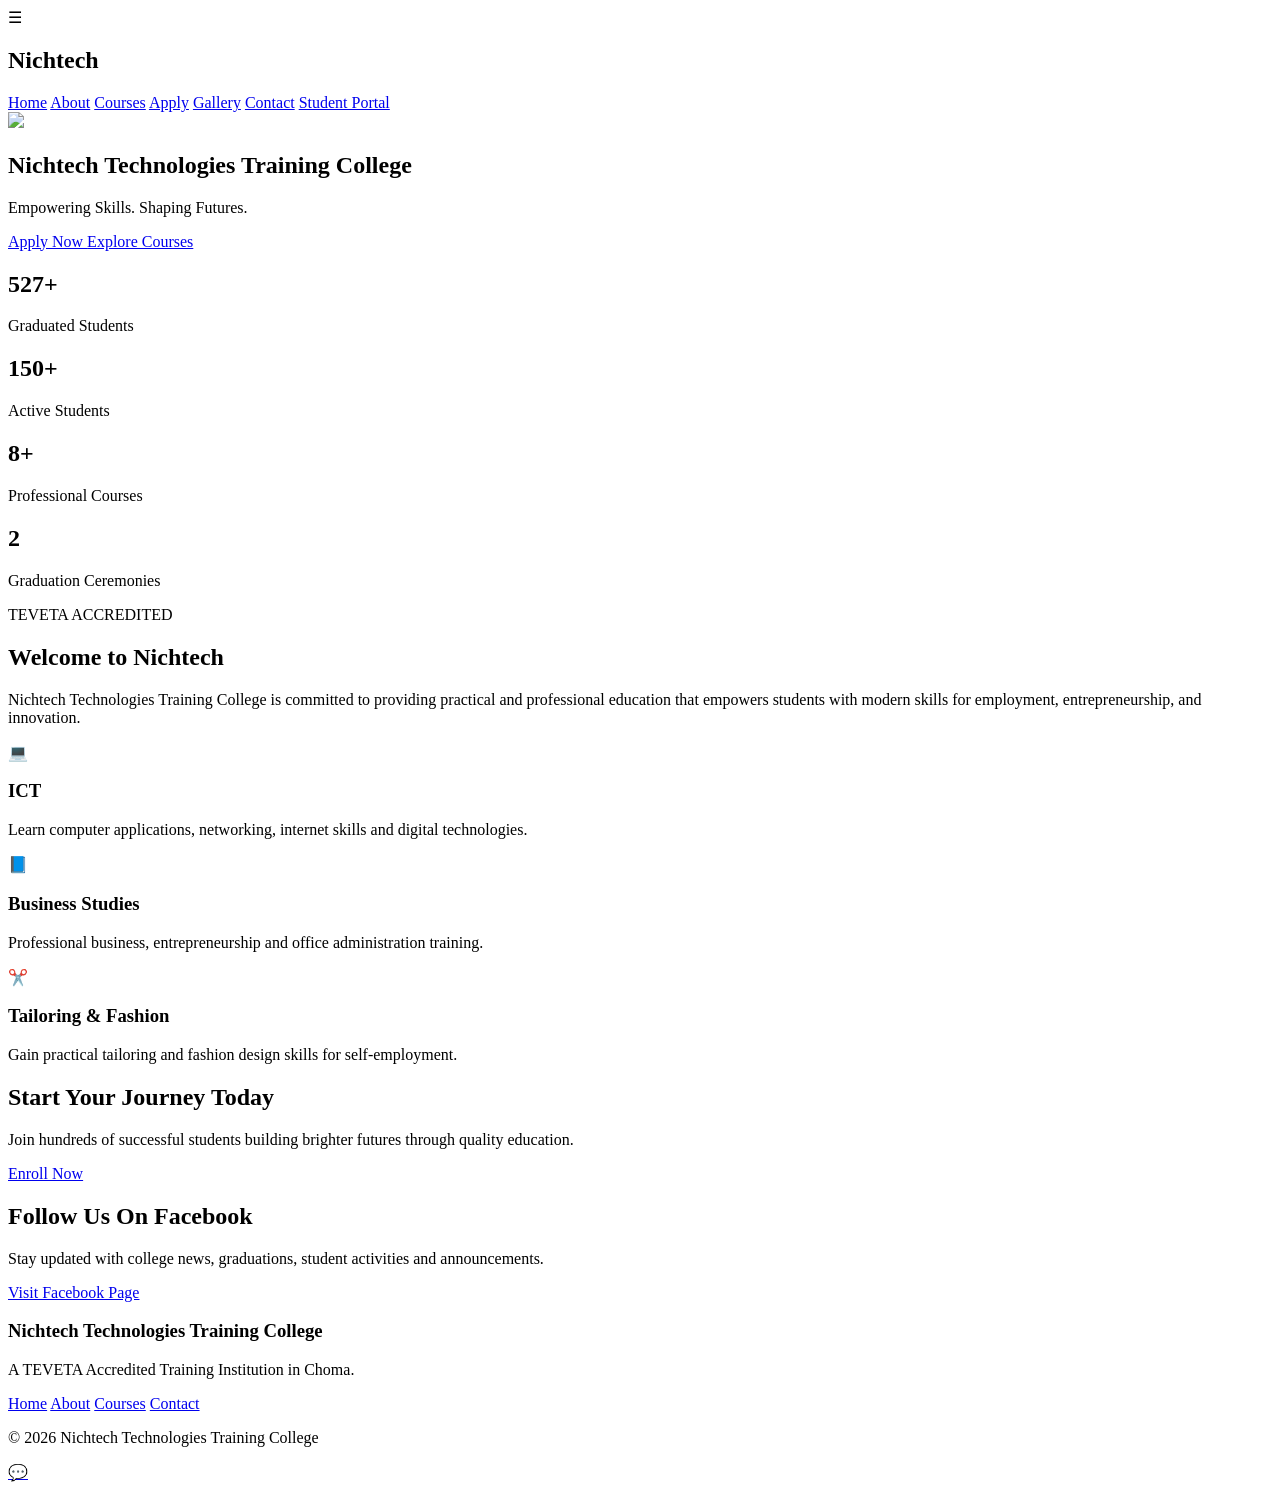
==== index.html @ 7b7272cb "Add files via upload" ====
<!DOCTYPE html>
<html lang="en">

<head>
  <meta charset="UTF-8">
  <meta name="viewport" content="width=device-width, initial-scale=1.0">

  <title>Nichtech Technologies Training College</title>

  <!-- GOOGLE FONT -->
  <link rel="preconnect" href="https://fonts.googleapis.com">
  <link rel="preconnect" href="https://fonts.gstatic.com" crossorigin>

  <link href="https://fonts.googleapis.com/css2?family=Poppins:wght@300;400;500;600;700;800&display=swap" rel="stylesheet">

  <!-- CSS -->
  <link rel="stylesheet" href="css/style.css">
</head>

<body>

  <!-- HEADER -->
  <header class="topbar">

    <div class="menu-icon" onclick="toggleMenu()">
      ☰
    </div>

    <h2>Nichtech</h2>

  </header>

  <!-- MOBILE MENU -->
  <nav id="menu" class="menu">

    <a href="index.html">Home</a>

    <a href="about.html">About</a>

    <a href="courses.html">Courses</a>

    <a href="apply.html">Apply</a>

    <a href="gallery.html">Gallery</a>

    <a href="contact.html">Contact</a>

    <a href="portal.html">Student Portal</a>

  </nav>

  <!-- HERO SECTION -->
  <section class="hero">

    <div class="hero-content">

      <img src="images/logo.png" class="logo">

      <h1>
        Nichtech Technologies Training College
      </h1>

      <p>
        Empowering Skills. Shaping Futures.
      </p>

      <div class="hero-buttons">

        <a href="apply.html" class="primary-btn">
          Apply Now
        </a>

        <a href="courses.html" class="secondary-btn">
          Explore Courses
        </a>

      </div>

    </div>

  </section>

  <!-- STATS -->
  <section class="stats">

    <div class="stat-card">
      <h2>527+</h2>
      <p>Graduated Students</p>
    </div>

    <div class="stat-card">
      <h2>150+</h2>
      <p>Active Students</p>
    </div>

    <div class="stat-card">
      <h2>8+</h2>
      <p>Professional Courses</p>
    </div>

    <div class="stat-card">
      <h2>2</h2>
      <p>Graduation Ceremonies</p>
    </div>

  </section>

  <!-- ABOUT -->
  <section class="about-home">

    <span class="section-tag">
      TEVETA ACCREDITED
    </span>

    <h2>
      Welcome to Nichtech
    </h2>

    <p>
      Nichtech Technologies Training College is committed to providing practical and professional education that empowers students with modern skills for employment, entrepreneurship, and innovation.
    </p>

  </section>

  <!-- COURSES -->
  <section class="courses-preview">

    <div class="course-preview-card">

      <div class="course-icon">
        💻
      </div>

      <h3>ICT</h3>

      <p>
        Learn computer applications, networking, internet skills and digital technologies.
      </p>

    </div>

    <div class="course-preview-card">

      <div class="course-icon">
        📘
      </div>

      <h3>Business Studies</h3>

      <p>
        Professional business, entrepreneurship and office administration training.
      </p>

    </div>

    <div class="course-preview-card">

      <div class="course-icon">
        ✂️
      </div>

      <h3>Tailoring & Fashion</h3>

      <p>
        Gain practical tailoring and fashion design skills for self-employment.
      </p>

    </div>

  </section>

  <!-- CALL TO ACTION -->
  <section class="cta-section">

    <h2>
      Start Your Journey Today
    </h2>

    <p>
      Join hundreds of successful students building brighter futures through quality education.
    </p>

    <a href="apply.html" class="primary-btn">
      Enroll Now
    </a>

  </section>

  <!-- FACEBOOK -->
  <section class="facebook-section">

    <h2>
      Follow Us On Facebook
    </h2>

    <p>
      Stay updated with college news, graduations, student activities and announcements.
    </p>

    <a href="https://www.facebook.com/profile.php?id=100064604655766"
      target="_blank"
      class="facebook-btn">

      Visit Facebook Page

    </a>

  </section>

  <!-- FOOTER -->
  <footer>

    <div class="footer-content">

      <h3>Nichtech Technologies Training College</h3>

      <p>
        A TEVETA Accredited Training Institution in Choma.
      </p>

      <div class="footer-links">

        <a href="index.html">Home</a>

        <a href="about.html">About</a>

        <a href="courses.html">Courses</a>

        <a href="contact.html">Contact</a>

      </div>

      <p class="copyright">
        © 2026 Nichtech Technologies Training College
      </p>

    </div>

  </footer>

  <!-- WHATSAPP -->
  <a href="https://wa.me/260971453747"
    class="whatsapp-btn"
    target="_blank">

    💬

  </a>

  <!-- SCRIPT -->
  <script>

    function toggleMenu() {

      var menu = document.getElementById("menu");

      menu.classList.toggle("show");

    }

    // AUTO CLOSE MENU

    var links = document.querySelectorAll("#menu a");

    links.forEach(function (link) {

      link.addEventListener("click", function () {

        document.getElementById("menu").classList.remove("show");

      });

    });

  </script>

</body>

</html>
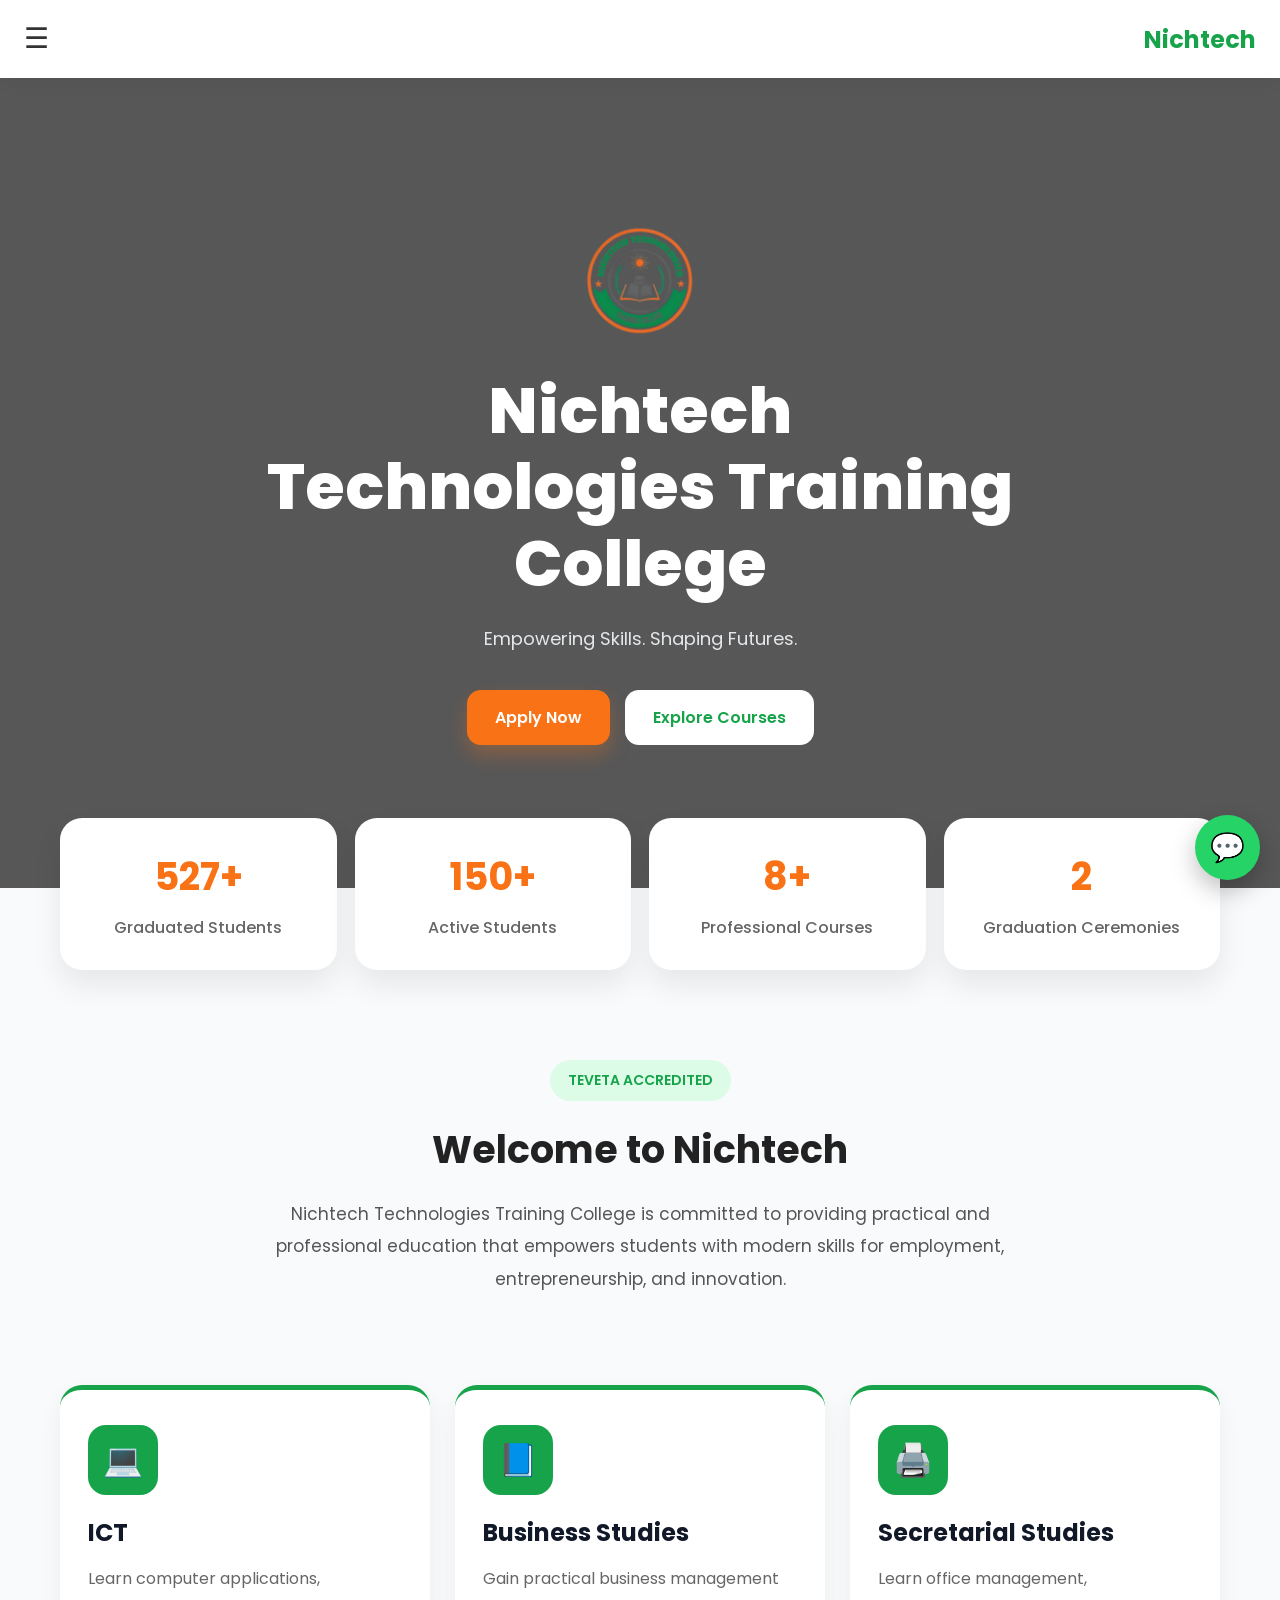
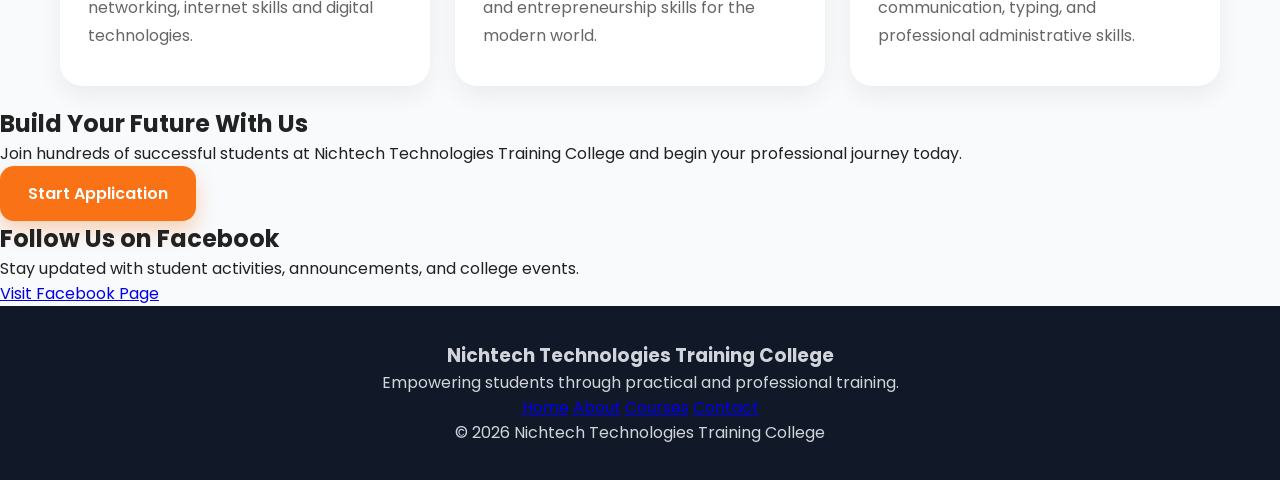
==== commit 9e2c42b4: "index.html" ====
--- a/index.html
+++ b/index.html
@@ -54,7 +54,8 @@
 
     <div class="hero-content">
 
-      <img src="images/logo.png" class="logo">
+      <!-- FIXED LOGO -->
+      <img src="logo.png" class="logo">
 
       <h1>
         Nichtech Technologies Training College
@@ -148,7 +149,7 @@
       <h3>Business Studies</h3>
 
       <p>
-        Professional business, entrepreneurship and office administration training.
+        Gain practical business management and entrepreneurship skills for the modern world.
       </p>
 
     </div>
@@ -156,32 +157,32 @@
     <div class="course-preview-card">
 
       <div class="course-icon">
-        ✂️
-      </div>
-
-      <h3>Tailoring & Fashion</h3>
-
-      <p>
-        Gain practical tailoring and fashion design skills for self-employment.
-      </p>
-
-    </div>
-
-  </section>
-
-  <!-- CALL TO ACTION -->
+        🖨️
+      </div>
+
+      <h3>Secretarial Studies</h3>
+
+      <p>
+        Learn office management, communication, typing, and professional administrative skills.
+      </p>
+
+    </div>
+
+  </section>
+
+  <!-- CTA -->
   <section class="cta-section">
 
     <h2>
-      Start Your Journey Today
+      Build Your Future With Us
     </h2>
 
     <p>
-      Join hundreds of successful students building brighter futures through quality education.
+      Join hundreds of successful students at Nichtech Technologies Training College and begin your professional journey today.
     </p>
 
     <a href="apply.html" class="primary-btn">
-      Enroll Now
+      Start Application
     </a>
 
   </section>
@@ -190,19 +191,17 @@
   <section class="facebook-section">
 
     <h2>
-      Follow Us On Facebook
+      Follow Us on Facebook
     </h2>
 
     <p>
-      Stay updated with college news, graduations, student activities and announcements.
+      Stay updated with student activities, announcements, and college events.
     </p>
 
     <a href="https://www.facebook.com/profile.php?id=100064604655766"
-      target="_blank"
-      class="facebook-btn">
-
+       target="_blank"
+       class="facebook-btn">
       Visit Facebook Page
-
     </a>
 
   </section>
@@ -215,17 +214,14 @@
       <h3>Nichtech Technologies Training College</h3>
 
       <p>
-        A TEVETA Accredited Training Institution in Choma.
+        Empowering students through practical and professional training.
       </p>
 
       <div class="footer-links">
 
         <a href="index.html">Home</a>
-
         <a href="about.html">About</a>
-
         <a href="courses.html">Courses</a>
-
         <a href="contact.html">Contact</a>
 
       </div>
@@ -240,40 +236,17 @@
 
   <!-- WHATSAPP -->
   <a href="https://wa.me/260971453747"
-    class="whatsapp-btn"
-    target="_blank">
-
+     class="whatsapp-btn"
+     target="_blank">
     💬
-
   </a>
 
-  <!-- SCRIPT -->
+  <!-- JS -->
   <script>
-
     function toggleMenu() {
-
-      var menu = document.getElementById("menu");
-
-      menu.classList.toggle("show");
-
+      document.getElementById("menu").classList.toggle("show");
     }
-
-    // AUTO CLOSE MENU
-
-    var links = document.querySelectorAll("#menu a");
-
-    links.forEach(function (link) {
-
-      link.addEventListener("click", function () {
-
-        document.getElementById("menu").classList.remove("show");
-
-      });
-
-    });
-
   </script>
 
 </body>
-
-</html>+  </html>
--- a/css/style.css
+++ b/css/style.css
@@ -0,0 +1,413 @@
+/* ===== GOOGLE FONT ===== */
+@import url('https://fonts.googleapis.com/css2?family=Poppins:wght@300;400;500;600;700;800&display=swap');
+
+/* ===== RESET ===== */
+*{
+  margin:0;
+  padding:0;
+  box-sizing:border-box;
+}
+
+html{
+  scroll-behavior:smooth;
+}
+
+body{
+  font-family:'Poppins', sans-serif;
+  background:#f8fafc;
+  color:#222;
+}
+
+/* ===== TOPBAR ===== */
+.topbar{
+  position:sticky;
+  top:0;
+  z-index:1000;
+
+  display:flex;
+  justify-content:space-between;
+  align-items:center;
+
+  padding:18px 24px;
+
+  background:white;
+
+  box-shadow:0 2px 20px rgba(0,0,0,0.05);
+}
+
+.topbar h2{
+  color:#16a34a;
+  font-size:24px;
+  font-weight:700;
+}
+
+.menu-icon{
+  font-size:28px;
+  cursor:pointer;
+  color:#333;
+}
+
+/* ===== MOBILE MENU ===== */
+.menu{
+  display:none;
+  flex-direction:column;
+  background:white;
+  box-shadow:0 10px 25px rgba(0,0,0,0.08);
+}
+
+.menu.show{
+  display:flex;
+}
+
+.menu a{
+  text-decoration:none;
+  color:#333;
+  padding:16px 22px;
+  border-bottom:1px solid #eee;
+  font-weight:500;
+  transition:0.3s;
+}
+
+.menu a:hover{
+  background:#f3f4f6;
+  color:#16a34a;
+}
+
+/* ===== HERO ===== */
+.hero{
+  position:relative;
+  min-height:90vh;
+
+  display:flex;
+  justify-content:center;
+  align-items:center;
+
+  text-align:center;
+
+  padding:40px 20px;
+
+  background:
+  linear-gradient(rgba(0,0,0,0.65),
+  rgba(0,0,0,0.65)),
+  url('../bg.jpg');
+
+  background-size:cover;
+  background-position:center;
+}
+
+.hero-content{
+  max-width:750px;
+  color:white;
+}
+
+.logo{
+  width:120px;
+  margin-bottom:25px;
+}
+
+.hero h1{
+  font-size:42px;
+  line-height:1.2;
+  margin-bottom:20px;
+  font-weight:800;
+}
+
+.hero p{
+  font-size:18px;
+  line-height:1.8;
+  color:#e5e7eb;
+  margin-bottom:35px;
+}
+
+.hero-buttons{
+  display:flex;
+  justify-content:center;
+  gap:15px;
+  flex-wrap:wrap;
+}
+
+/* ===== BUTTONS ===== */
+.primary-btn,
+.secondary-btn{
+  display:inline-block;
+  padding:15px 28px;
+  border-radius:14px;
+  text-decoration:none;
+  font-weight:600;
+  transition:0.3s;
+}
+
+.primary-btn{
+  background:#f97316;
+  color:white;
+  box-shadow:0 10px 20px rgba(249,115,22,0.3);
+}
+
+.primary-btn:hover{
+  background:#ea580c;
+  transform:translateY(-2px);
+}
+
+.secondary-btn{
+  background:white;
+  color:#16a34a;
+}
+
+.secondary-btn:hover{
+  background:#f3f4f6;
+  transform:translateY(-2px);
+}
+
+/* ===== STATS ===== */
+.stats{
+  display:grid;
+  grid-template-columns:repeat(2,1fr);
+  gap:18px;
+  padding:0 20px;
+  margin-top:-70px;
+  position:relative;
+  z-index:10;
+}
+
+.stat-card{
+  background:white;
+  padding:30px 20px;
+  border-radius:22px;
+  text-align:center;
+  box-shadow:0 15px 30px rgba(0,0,0,0.08);
+  transition:0.3s;
+}
+
+.stat-card:hover{
+  transform:translateY(-5px);
+}
+
+.stat-card h2{
+  font-size:38px;
+  color:#f97316;
+  margin-bottom:10px;
+}
+
+.stat-card p{
+  color:#666;
+  font-weight:500;
+}
+
+/* ===== ABOUT ===== */
+.about-home{
+  text-align:center;
+  padding:90px 25px 70px;
+}
+
+.section-tag{
+  display:inline-block;
+  background:#dcfce7;
+  color:#16a34a;
+  padding:10px 18px;
+  border-radius:30px;
+  font-size:14px;
+  font-weight:600;
+  margin-bottom:20px;
+}
+
+.about-home h2{
+  font-size:38px;
+  margin-bottom:20px;
+}
+
+.about-home p{
+  max-width:750px;
+  margin:auto;
+  line-height:1.9;
+  color:#555;
+  font-size:17px;
+}
+
+/* ===== COURSES ===== */
+.courses-preview{
+  display:grid;
+  gap:25px;
+  padding:20px;
+}
+
+.course-preview-card{
+  background:white;
+  padding:35px 28px;
+  border-radius:22px;
+  box-shadow:0 10px 25px rgba(0,0,0,0.06);
+  transition:0.3s;
+  border-top:5px solid #16a34a;
+}
+
+.course-preview-card:hover{
+  transform:translateY(-5px);
+}
+
+.course-icon{
+  width:70px;
+  height:70px;
+  background:#16a34a;
+  color:white;
+  display:flex;
+  align-items:center;
+  justify-content:center;
+  border-radius:18px;
+  font-size:32px;
+  margin-bottom:20px;
+}
+
+.course-preview-card h3{
+  margin-bottom:15px;
+  font-size:24px;
+  color:#111827;
+}
+
+.course-preview-card p{
+  color:#666;
+  line-height:1.8;
+}
+
+/* ===== GALLERY ===== */
+.gallery{
+  display:grid;
+  grid-template-columns:repeat(2,1fr);
+  gap:15px;
+  padding:25px;
+}
+
+.gallery img{
+  width:100%;
+  height:160px;
+  object-fit:cover;
+  border-radius:18px;
+  box-shadow:0 8px 20px rgba(0,0,0,0.08);
+  transition:0.3s;
+}
+
+.gallery img:hover{
+  transform:scale(1.03);
+}
+
+/* ===== CONTACT ===== */
+.contact-card{
+  max-width:900px;
+  margin:50px auto;
+  background:white;
+  padding:40px 28px;
+  border-radius:28px;
+  box-shadow:0 10px 30px rgba(0,0,0,0.06);
+}
+
+.contact-card h1{
+  font-size:42px;
+  margin-bottom:15px;
+  color:#111827;
+}
+
+.subtitle{
+  color:#6b7280;
+  font-size:18px;
+  line-height:1.7;
+  margin-bottom:30px;
+}
+
+.contact-item{
+  background:#f9fafb;
+  padding:22px;
+  border-radius:20px;
+  margin-bottom:18px;
+  border-left:5px solid #f97316;
+}
+
+.contact-item p{
+  font-size:22px;
+  font-weight:700;
+  margin-bottom:12px;
+  color:#111827;
+}
+
+.contact-item span{
+  display:block;
+  color:#4b5563;
+  line-height:1.8;
+  font-size:17px;
+}
+
+.contact-item a{
+  display:block;
+  margin-top:8px;
+  text-decoration:none;
+  color:#16a34a;
+  font-size:18px;
+  font-weight:600;
+}
+
+/* ===== FOOTER ===== */
+footer{
+  background:#111827;
+  color:#d1d5db;
+  padding:35px 20px;
+  text-align:center;
+}
+
+/* ===== WHATSAPP ===== */
+.whatsapp-btn{
+  position:fixed;
+  bottom:20px;
+  right:20px;
+  width:65px;
+  height:65px;
+  background:#25D366;
+  color:white;
+  display:flex;
+  justify-content:center;
+  align-items:center;
+  border-radius:50%;
+  font-size:28px;
+  text-decoration:none;
+  box-shadow:0 10px 25px rgba(0,0,0,0.25);
+  z-index:999;
+}
+
+/* ===== DESKTOP ===== */
+@media(min-width:768px){
+
+  .hero h1{
+    font-size:64px;
+  }
+
+  .stats{
+    max-width:1200px;
+    margin-left:auto;
+    margin-right:auto;
+    grid-template-columns:repeat(4,1fr);
+  }
+
+  .courses-preview{
+    max-width:1200px;
+    margin:auto;
+    grid-template-columns:repeat(3,1fr);
+  }
+
+  .gallery{
+    grid-template-columns:repeat(3,1fr);
+  }
+
+  .gallery img{
+    height:220px;
+  }
+
+}
+
+/* ===== MOBILE ===== */
+@media(max-width:768px){
+
+  .hero h1{
+    font-size:38px;
+  }
+
+  .contact-card h1{
+    font-size:32px;
+  }
+
+}
